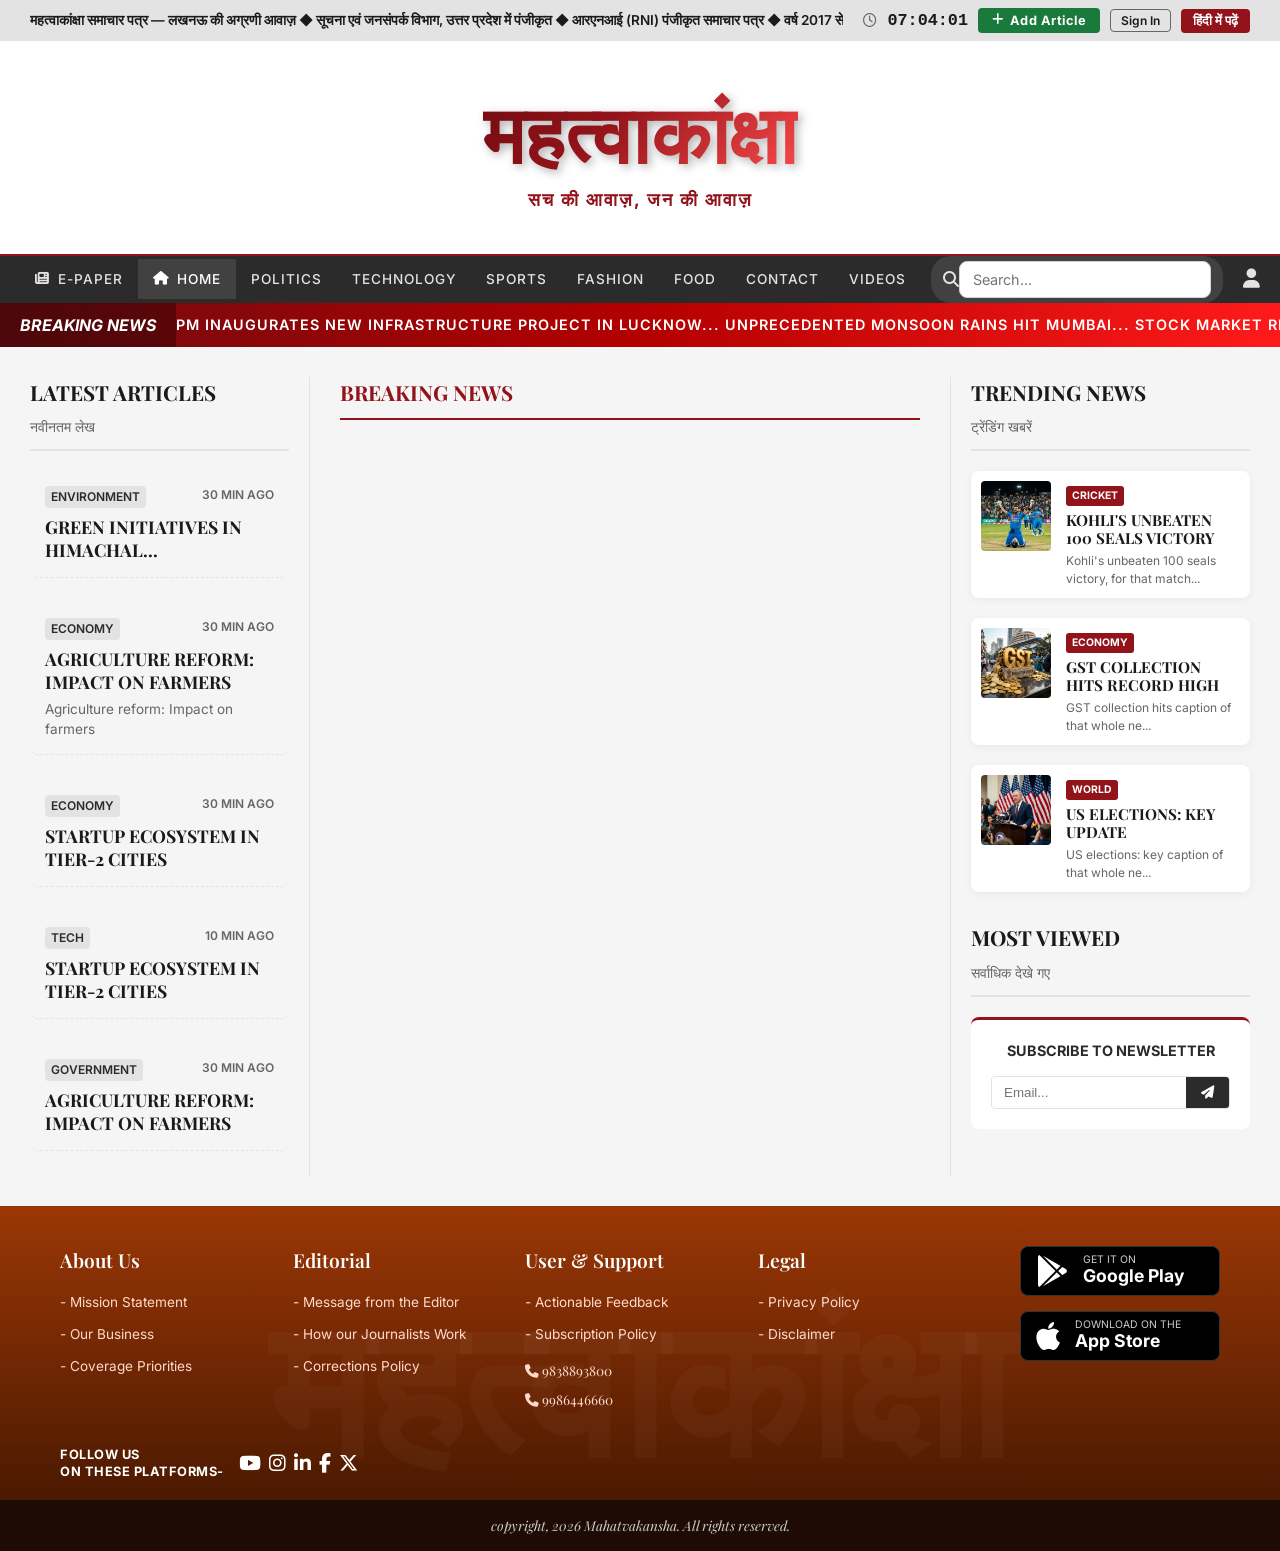
==== src/main/resources/static/index.html @ f80fe9c3 "article add" ====
<!DOCTYPE html>
<html lang="en">
<head>
    <meta charset="UTF-8">
    <meta name="viewport" content="width=device-width, initial-scale=1.0">
    <title>Mahatvakansha - India's Aspirations, Delivered</title>
    <link rel="preconnect" href="https://fonts.googleapis.com">
    <link rel="preconnect" href="https://fonts.gstatic.com" crossorigin>
    <link href="https://fonts.googleapis.com/css2?family=Inter:wght@400;500;600;700&family=Playfair+Display:wght@700;800;900&display=swap" rel="stylesheet">
    <link rel="stylesheet" href="https://cdnjs.cloudflare.com/ajax/libs/font-awesome/6.4.0/css/all.min.css">
    <link rel="stylesheet" href="css/style.css">

</head>

<body>
<div class="site-wrapper">

    <!-- TOP BAR -->
    <div class="top-bar">
        <div class="top-bar-scroll-container">
            <div class="top-bar-scroll-text">
                <span>महत्वाकांक्षा समाचार पत्र — लखनऊ की अग्रणी आवाज़ ◆ सूचना एवं जनसंपर्क विभाग, उत्तर प्रदेश में पंजीकृत ◆ आरएनआई (RNI) पंजीकृत समाचार पत्र ◆ वर्ष 2017 से लखनऊ की जनता की आवाज़ बनकर उभरा है महत्वाकांक्षा ◆ अब वेब पोर्टल और मोबाइल ऐप पर भी उपलब्ध — 24×7 ताज़ी खबरें ◆ अभिषेक कुमार — संपादक एवं संस्थापक ◆ लखनऊ का सर्वश्रेष्ठ समाचार पत्र — महत्वाकांक्षा ◆ </span>
                <span>महत्वाकांक्षा समाचार पत्र — लखनऊ की अग्रणी आवाज़ ◆ सूचना एवं जनसंपर्क विभाग, उत्तर प्रदेश में पंजीकृत ◆ आरएनआई (RNI) पंजीकृत समाचार पत्र ◆ वर्ष 2017 से लखनऊ की जनता की आवाज़ बनकर उभरा है महत्वाकांक्षा ◆ अब वेब पोर्टल और मोबाइल ऐप पर भी उपलब्ध — 24×7 ताज़ी खबरें ◆ अभिषेक कुमार — संपादक एवं संस्थापक ◆ लखनऊ का सर्वश्रेष्ठ समाचार पत्र — महत्वाकांक्षा ◆ </span>
            </div>
        </div>
        <div class="right-text">
            <i class="fa-regular fa-clock"></i>
            <span id="real-time" class="header-time"></span>
            <!-- ✅ ADD ARTICLE BUTTON -->
            <button class="add-article-btn" id="openAdminBtn">
                <i class="fa-solid fa-plus"></i> Add Article
            </button>
            <button id="auth-signin" class="nav-auth-btn">Sign In</button>
            <button id="auth-logout" class="nav-auth-btn" style="display:none;">Log Out</button>
            <button id="lang-toggle" class="lang-btn">हिंदी में पढ़ें</button>
        </div>
    </div>

    <!-- HEADER -->
    <header class="main-header">
        <h1 class="logo-text">महत्वाकांक्षा</h1>
        <p class="logo-tagline" data-en="The Voice of Truth, The Voice of the People" data-hi="सच की आवाज़, जन की आवाज़">सच की आवाज़, जन की आवाज़</p>
    </header>

    <!-- NAV -->
    <nav class="main-nav">
        <div class="nav-links">
            <a href="#" class="nav-item has-icon"><i class="fa-solid fa-newspaper"></i> <span>E-PAPER</span></a>
            <a href="#" class="nav-item active has-icon"><i class="fa-solid fa-house"></i> <span>HOME</span></a>
            <a href="#" class="nav-item">POLITICS</a>
            <a href="#" class="nav-item">TECHNOLOGY</a>
            <a href="#" class="nav-item">SPORTS</a>
            <a href="#" class="nav-item">FASHION</a>
            <a href="#" class="nav-item">FOOD</a>
            <a href="#" class="nav-item">CONTACT</a>
            <a href="#" class="nav-item">VIDEOS</a>
        </div>
        <div class="nav-right">
            <div class="search-box">
                <i class="fa-solid fa-magnifying-glass"></i>
                <input type="text" placeholder="Search...">
            </div>
            <div class="user-icon"><i class="fa-solid fa-user"></i></div>
        </div>
        <button class="mobile-menu-btn"><i class="fa-solid fa-bars"></i></button>
    </nav>

    <!-- BREAKING NEWS TICKER -->
    <div class="breaking-news-ticker">
        <div class="ticker-label">BREAKING NEWS</div>
        <div class="ticker-content">
            <div class="ticker-scroll">
                PM INAUGURATES NEW INFRASTRUCTURE PROJECT IN LUCKNOW... UNPRECEDENTED MONSOON RAINS HIT MUMBAI... STOCK MARKET REACHES ALL-TIME HIGH...
            </div>
        </div>
    </div>

    <!-- MAIN CONTENT GRID -->
    <main class="content-grid">

        <!-- LEFT: Latest Articles -->
        <aside class="left-col">
            <h2 class="section-title">LATEST ARTICLES<br><span class="hindi-subtitle">नवीनतम लेख</span></h2>
            <div id="article-list" class="article-list">
                <article class="list-item">
                    <div class="item-meta"><span class="category">Environment</span><span class="time">30 min ago</span></div>
                    <h3 class="item-title">GREEN INITIATIVES IN HIMACHAL...</h3>
                </article>
                <article class="list-item">
                    <div class="item-meta"><span class="category">Economy</span><span class="time">30 min ago</span></div>
                    <h3 class="item-title">AGRICULTURE REFORM: IMPACT ON FARMERS</h3>
                    <p class="item-excerpt">Agriculture reform: Impact on farmers</p>
                </article>
                <article class="list-item">
                    <div class="item-meta"><span class="category">Economy</span><span class="time">30 min ago</span></div>
                    <h3 class="item-title">STARTUP ECOSYSTEM IN TIER-2 CITIES</h3>
                </article>
                <article class="list-item">
                    <div class="item-meta"><span class="category">Tech</span><span class="time">10 min ago</span></div>
                    <h3 class="item-title">STARTUP ECOSYSTEM IN TIER-2 CITIES</h3>
                </article>
                <article class="list-item">
                    <div class="item-meta"><span class="category">Government</span><span class="time">30 min ago</span></div>
                    <h3 class="item-title">AGRICULTURE REFORM: IMPACT ON FARMERS</h3>
                </article>
            </div>
        </aside>

        <!-- CENTER: Featured News -->
        <section class="center-col">
            <h2 class="section-title text-maroon">BREAKING NEWS</h2>
            <div id="center-articles"></div>
        </section>

        <!-- RIGHT: Trending News -->
        <aside class="right-col">
            <h2 class="section-title">TRENDING NEWS<br><span class="hindi-subtitle">ट्रेंडिंग खबरें</span></h2>
            <div id="trending-list" class="card-list">
                <article class="news-card">
                    <img src="assets/images/cricket.png" alt="Cricket" class="card-img">
                    <div class="card-content">
                        <span class="category-badge maroon-bg">CRICKET</span>
                        <h3 class="card-title">KOHLI'S UNBEATEN 100 SEALS VICTORY</h3>
                        <p class="card-excerpt">Kohli's unbeaten 100 seals victory, for that match...</p>
                    </div>
                </article>
                <article class="news-card">
                    <img src="assets/images/gst.png" alt="GST" class="card-img">
                    <div class="card-content">
                        <span class="category-badge maroon-bg">ECONOMY</span>
                        <h3 class="card-title">GST COLLECTION HITS RECORD HIGH</h3>
                        <p class="card-excerpt">GST collection hits caption of that whole ne...</p>
                    </div>
                </article>
                <article class="news-card">
                    <img src="assets/images/politician.png" alt="US Elections" class="card-img">
                    <div class="card-content">
                        <span class="category-badge maroon-bg">WORLD</span>
                        <h3 class="card-title">US ELECTIONS: KEY UPDATE</h3>
                        <p class="card-excerpt">US elections: key caption of that whole ne...</p>
                    </div>
                </article>
            </div>
            <div class="most-viewed mt-4">
                <h2 class="section-title">MOST VIEWED<br><span class="hindi-subtitle">सर्वाधिक देखे गए</span></h2>
                <div class="newsletter-box">
                    <h4>SUBSCRIBE TO NEWSLETTER</h4>
                    <div class="newsletter-input">
                        <input type="email" placeholder="Email...">
                        <button><i class="fa-solid fa-paper-plane"></i></button>
                    </div>
                </div>
            </div>
        </aside>
    </main>
</div>

<!-- FOOTER -->
<footer class="site-footer">
    <div class="footer-watermark">महत्वाकांक्षा</div>
    <div class="footer-content-main">
        <div class="footer-grid">
            <div class="footer-col">
                <h4>About Us</h4>
                <ul class="footer-links-list">
                    <li><a href="#">- Mission Statement</a></li>
                    <li><a href="#">- Our Business</a></li>
                    <li><a href="#">- Coverage Priorities</a></li>
                </ul>
            </div>
            <div class="footer-col">
                <h4>Editorial</h4>
                <ul class="footer-links-list">
                    <li><a href="#">- Message from the Editor</a></li>
                    <li><a href="#">- How our Journalists Work</a></li>
                    <li><a href="#">- Corrections Policy</a></li>
                </ul>
            </div>
            <div class="footer-col">
                <h4>User & Support</h4>
                <ul class="footer-links-list">
                    <li><a href="#">- Actionable Feedback</a></li>
                    <li><a href="#">- Subscription Policy</a></li>
                    <li style="margin-top:15px;color:#ffdacc;font-size:0.85rem;"><i class="fa-solid fa-phone"></i> 9838893800</li>
                    <li style="color:#ffdacc;font-size:0.85rem;"><i class="fa-solid fa-phone"></i> 9986446660</li>
                </ul>
            </div>
            <div class="footer-col">
                <h4>Legal</h4>
                <ul class="footer-links-list">
                    <li><a href="#">- Privacy Policy</a></li>
                    <li><a href="#">- Disclaimer</a></li>
                </ul>
            </div>
        </div>
        <div class="footer-app-buttons">
            <a href="#" class="app-btn play-store">
                <i class="fa-brands fa-google-play"></i>
                <div class="app-btn-text"><span>GET IT ON</span><strong>Google Play</strong></div>
            </a>
            <a href="#" class="app-btn app-store">
                <i class="fa-brands fa-apple"></i>
                <div class="app-btn-text"><span>Download on the</span><strong>App Store</strong></div>
            </a>
        </div>
    </div>
    <div class="footer-bottom-social">
        <span class="social-text">FOLLOW US<br>ON THESE PLATFORMS-</span>
        <div class="social-icons-footer">
            <a href="#"><i class="fa-brands fa-youtube"></i></a>
            <a href="#"><i class="fa-brands fa-instagram"></i></a>
            <a href="#"><i class="fa-brands fa-linkedin-in"></i></a>
            <a href="#"><i class="fa-brands fa-facebook-f"></i></a>
            <a href="#"><i class="fa-brands fa-x-twitter"></i></a>
        </div>
    </div>
    <div class="footer-copyright"><p>copyright, 2026 Mahatvakansha. All rights reserved.</p></div>
</footer>


<!-- ============================================================
     ADMIN MODAL (Add Article Panel)
============================================================ -->
<div class="admin-overlay" id="adminOverlay">
    <div class="admin-modal">

        <!-- Admin Top Bar -->
        <div class="admin-topbar">
            <div class="admin-topbar-left">
                <h1 class="admin-logo-text">महत्वाकांक्षा</h1>
                <span class="admin-badge">ADD ARTICLE</span>
            </div>
            <div class="admin-topbar-right">
                <button class="close-admin-btn" id="closeAdminBtn">
                    <i class="fa-solid fa-xmark"></i> Close
                </button>
            </div>
        </div>

        <!-- Workspace: Form + Preview -->
        <div class="admin-workspace">

            <!-- LEFT: Form -->
            <div class="editor-pane">
                <h2><i class="fa-solid fa-pen-nib" style="color:var(--primary-color)"></i> Create Article</h2>

                <form id="articleForm">

                    <!-- Basic Info -->
                    <div class="form-section">
                        <h3><i class="fa-solid fa-heading"></i> Basic Info</h3>
                        <div class="form-group">
                            <label for="headline">Headline <span class="required">*</span></label>
                            <input id="headline" type="text" placeholder="e.g. HISTORIC LUNAR LANDING: INDIA MAKES HISTORY!" required>
                        </div>
                        <div class="form-group">
                            <label for="subHeadline">Sub Headline</label>
                            <input id="subHeadline" type="text" placeholder="Supporting headline...">
                        </div>
                        <div class="form-group">
                            <label for="shortDescription">Short Description <span class="hint">(2-3 line preview)</span></label>
                            <textarea id="shortDescription" rows="3" placeholder="Brief glimpse of the article..."></textarea>
                        </div>
                        <div class="form-group">
                            <label for="content">Full Content</label>
                            <textarea id="content" rows="7" placeholder="Write your full article here..."></textarea>
                        </div>
                    </div>

                    <!-- Category & Keywords -->
                    <div class="form-section">
                        <h3><i class="fa-solid fa-tags"></i> Category & Keywords</h3>
                        <div class="form-row">
                            <div class="form-group half">
                                <label for="category">Category <span class="required">*</span></label>
                                <select id="category">
                                    <option value="">Select Category</option>
                                    <option value="BREAKING_NEWS">🔴 Breaking News</option>
                                    <option value="POLITICS">🏛️ Politics</option>
                                    <option value="SPORTS">🏏 Sports</option>
                                    <option value="TECHNOLOGY">💻 Technology</option>
                                    <option value="ENTERTAINMENT">🎬 Entertainment</option>
                                    <option value="BUSINESS">💼 Business</option>
                                    <option value="HEALTH">🏥 Health</option>
                                    <option value="EDUCATION">📚 Education</option>
                                </select>
                            </div>
                            <div class="form-group half">
                                <label for="tags">Tags <span class="hint">(comma separated)</span></label>
                                <input id="tags" type="text" placeholder="AI, ML, India, Space">
                            </div>
                        </div>
                        <div class="form-group">
                            <label for="keyword">Keywords <span class="hint">(hold Ctrl/Cmd to select multiple)</span></label>
                            <select id="keyword" multiple>
                                <option>TECHNOLOGY</option>
                                <option>BUSINESS</option>
                                <option>EDUCATION</option>
                                <option>HEALTH</option>
                                <option>SCIENCE</option>
                                <option>POLITICS</option>
                                <option>SPORTS</option>
                                <option>ENTERTAINMENT</option>
                                <option>WORLD</option>
                                <option>INDIA</option>
                            </select>
                        </div>
                    </div>

                    <!-- Media -->
                    <div class="form-section">
                        <h3><i class="fa-solid fa-image"></i> Media</h3>
                        <div class="form-group">
                            <label>Featured Image</label>
                            <label class="upload-label">
                                <input type="file" id="imageFile" accept="image/*">
                                <i class="fa-solid fa-cloud-arrow-up"></i> Click to upload image
                            </label>
                        </div>
                        <div class="form-row">
                            <div class="form-group half">
                                <label for="imageCaption">Image Caption</label>
                                <input id="imageCaption" type="text" placeholder="Describe the image...">
                            </div>
                            <div class="form-group half">
                                <label for="videoUrl">Video URL <span class="hint">(YouTube link)</span></label>
                                <input id="videoUrl" type="text" placeholder="https://youtube.com/...">
                            </div>
                        </div>
                    </div>

                    <!-- Location & SEO -->
                    <div class="form-section">
                        <h3><i class="fa-solid fa-location-dot"></i> Location & SEO</h3>
                        <div class="form-row">
                            <div class="form-group half">
                                <label for="city">City</label>
                                <input id="city" type="text" placeholder="e.g. Lucknow">
                            </div>
                            <div class="form-group half">
                                <label for="stateCountry">State / Country</label>
                                <input id="stateCountry" type="text" placeholder="e.g. Uttar Pradesh">
                            </div>
                        </div>
                        <div class="form-row">
                            <div class="form-group half">
                                <label for="metaTitle">Meta Title</label>
                                <input id="metaTitle" type="text" placeholder="SEO title (under 60 chars)">
                            </div>
                            <div class="form-group half">
                                <label for="slug">URL Slug</label>
                                <input id="slug" type="text" placeholder="india-makes-history">
                            </div>
                        </div>
                        <div class="form-group">
                            <label for="metaDescription">Meta Description</label>
                            <textarea id="metaDescription" rows="2" placeholder="Click-worthy description under 160 chars..."></textarea>
                        </div>
                    </div>

                    <!-- Options -->
                    <div class="form-section">
                        <h3><i class="fa-solid fa-gear"></i> Options</h3>
                        <div class="toggle-row">
                            <label class="toggle-item">
                                <input type="checkbox" id="enableComments" checked>
                                <span>Enable Comments</span>
                            </label>
                            <label class="toggle-item">
                                <input type="checkbox" id="allowSocialSharing" checked>
                                <span>Allow Social Sharing</span>
                            </label>
                            <label class="toggle-item">
                                <input type="checkbox" id="showReadTime" checked>
                                <span>Show Read Time</span>
                            </label>
                        </div>
                    </div>

                    <!-- Status -->
                    <div id="statusBanner" class="status-banner"></div>

                    <!-- Actions -->
                    <div class="admin-actions">
                        <button type="button" class="btn-draft" id="saveDraftBtn">Save as Draft</button>
                        <button type="submit" class="btn-publish" id="publishBtn">
                            <i class="fa-solid fa-paper-plane"></i> Publish Article
                        </button>
                    </div>

                </form>
            </div>

            <!-- RIGHT: Live Preview -->
            <div class="preview-pane">
                <div class="preview-header">
                    <h3><i class="fa-solid fa-eye"></i> Live Preview</h3>
                </div>
                <div class="preview-scroll">
                    <div class="preview-card">
                        <img id="pImage" alt="Featured image">
                        <div class="preview-card-body">
                            <div class="p-category" id="pCategory">CATEGORY</div>
                            <h1 class="p-headline" id="pHeadline">Your headline will appear here...</h1>
                            <h4 class="p-sub" id="pSub"></h4>
                            <p class="p-location" id="pLocation"><i class="fa-solid fa-location-dot"></i> Location</p>
                            <p class="p-desc" id="pDesc">Short description preview...</p>
                            <div class="p-content" id="pContent"></div>
                            <div class="p-tags" id="pTags"></div>
                        </div>
                    </div>
                </div>
            </div>

        </div>
    </div>
</div>

<script src = "js/script.js"></script>

</body>
</html>
---- src/main/resources/static/css/style.css ----
/* ============================================================
          ROOT VARIABLES
       ============================================================ */
:root {
    --primary-color: #921319;
    --primary-dark: #6e0b10;
    --dark-grey: #2b2b2b;
    --mid-grey: #e3e3e3;
    --light-grey: #f5f5f5;
    --white: #ffffff;
    --text-main: #1a1a1a;
    --text-muted: #666666;
    --font-heading: 'Playfair Display', serif;
    --font-body: 'Inter', sans-serif;

    /* Admin */
    --admin-bg: #f8f9fa;
    --admin-card: #ffffff;
    --admin-border: #e9ecef;
    --admin-text: #343a40;
    --admin-muted: #6c757d;
    --admin-radius: 8px;
}

* { margin: 0; padding: 0; box-sizing: border-box; }

body {
    font-family: var(--font-body);
    background-color: var(--white);
    color: var(--text-main);
    line-height: 1.5;
}

a { text-decoration: none; color: inherit; transition: color 0.3s ease; }

/* ============================================================
   TOP BAR
============================================================ */
.top-bar {
    display: flex;
    align-items: center;
    justify-content: space-between;
    padding: 8px 30px;
    background-color: var(--mid-grey);
    font-size: 0.85rem;
    color: var(--text-muted);
    overflow: hidden;
}

.top-bar-scroll-container {
    flex-grow: 1;
    overflow: hidden;
    position: relative;
    white-space: nowrap;
    margin-right: 20px;
    display: flex;
}

.top-bar-scroll-text {
    display: flex;
    animation: topBarScroll 40s linear infinite;
}

.top-bar-scroll-text span {
    padding-right: 15px;
    font-weight: 600;
    color: var(--text-main);
}

@keyframes topBarScroll {
    0% { transform: translateX(0); }
    100% { transform: translateX(-50%); }
}

.right-text {
    flex-shrink: 0;
    display: flex;
    align-items: center;
    gap: 10px;
}

.lang-btn {
    background-color: var(--primary-color);
    color: var(--white);
    border: none;
    padding: 4px 12px;
    border-radius: 4px;
    font-size: 0.8rem;
    font-family: var(--font-body);
    font-weight: 600;
    cursor: pointer;
    transition: background-color 0.3s;
}
.lang-btn:hover { background-color: var(--primary-dark); }

/* ADD ARTICLE BUTTON */
.add-article-btn {
    background-color: #1a7a3c;
    color: var(--white);
    border: none;
    padding: 5px 14px;
    border-radius: 4px;
    font-size: 0.8rem;
    font-family: var(--font-body);
    font-weight: 700;
    cursor: pointer;
    display: flex;
    align-items: center;
    gap: 6px;
    transition: background-color 0.3s, transform 0.2s;
    letter-spacing: 0.5px;
}
.add-article-btn:hover { background-color: #145f2e; transform: scale(1.03); }

.nav-auth-btn {
    background: transparent;
    border: 1px solid var(--text-muted);
    color: var(--text-main);
    padding: 3px 10px;
    border-radius: 4px;
    font-size: 0.75rem;
    font-weight: 600;
    cursor: pointer;
    text-decoration: none;
    transition: all 0.2s;
    font-family: var(--font-body);
}
.nav-auth-btn:hover { background: var(--text-muted); color: var(--white); }

.header-time { font-family: monospace; font-weight: 600; font-size: 1.05rem; color: var(--text-main); }

/* ============================================================
   HEADER
============================================================ */
.main-header {
    display: flex;
    flex-direction: column;
    justify-content: center;
    align-items: center;
    padding: 30px 20px;
    position: relative;
    border-bottom: 2px solid var(--primary-color);
    z-index: 1;
}

.logo-text {
    font-family: var(--font-heading);
    font-size: 5rem;
    background: linear-gradient(135deg, var(--primary-dark) 0%, var(--primary-color) 40%, #ff4d4d 100%);
    -webkit-background-clip: text;
    background-clip: text;
    color: transparent;
    filter: drop-shadow(3px 3px 5px rgba(0,0,0,0.3));
    font-weight: 900;
    letter-spacing: 1px;
}

.logo-tagline {
    font-family: var(--font-body);
    font-size: 1.15rem;
    font-weight: 700;
    color: var(--primary-color);
    letter-spacing: 2px;
    text-transform: uppercase;
    margin-top: -5px;
    margin-bottom: 10px;
}

/* ============================================================
   NAV
============================================================ */
.main-nav {
    display: flex;
    justify-content: space-between;
    align-items: center;
    background-color: var(--dark-grey);
    color: var(--white);
    padding: 0 20px;
}

.nav-links { display: flex; }

.nav-item {
    display: flex;
    align-items: center;
    padding: 10px 15px;
    color: var(--mid-grey);
    font-weight: 500;
    font-size: 0.85rem;
    letter-spacing: 1px;
}
.nav-item.active, .nav-item:hover { color: var(--white); background-color: rgba(255,255,255,0.1); }
.nav-item i { margin-right: 8px; }

.nav-right { display: flex; align-items: center; gap: 20px; }

.search-box {
    display: flex;
    align-items: center;
    background-color: rgba(255,255,255,0.1);
    border-radius: 20px;
    padding: 5px 12px;
}
.search-box input { background: transparent; border: none; color: var(--white); padding: 5px; outline: none; }
.search-box i, .user-icon i { color: var(--mid-grey); cursor: pointer; }
.user-icon i { font-size: 1.2rem; }

.mobile-menu-btn { display: none; background: none; border: none; color: var(--white); font-size: 1.5rem; cursor: pointer; }

/* ============================================================
   BREAKING NEWS TICKER
============================================================ */
.breaking-news-ticker {
    display: flex;
    background: linear-gradient(90deg, #6e0b10 0%, #b30000 50%, #ff1a1a 100%);
    color: var(--white);
    align-items: center;
}
.ticker-label { background-color: rgba(0,0,0,0.3); padding: 10px 20px; font-weight: 700; font-style: italic; white-space: nowrap; }
.ticker-content { overflow: hidden; flex-grow: 1; position: relative; padding: 10px 0; }
.ticker-scroll { white-space: nowrap; animation: ticker 25s linear infinite; font-weight: 600; font-size: 0.9rem; letter-spacing: 1px; }
@keyframes ticker { 0% { transform: translateX(100%); } 100% { transform: translateX(-100%); } }

/* ============================================================
   CONTENT GRID
============================================================ */
.content-grid {
    display: grid;
    grid-template-columns: 280px 1fr 300px;
    gap: 30px;
    padding: 30px;
    background-color: var(--light-grey);
}

.section-title {
    font-family: var(--font-heading);
    font-size: 1.3rem;
    border-bottom: 2px solid var(--mid-grey);
    padding-bottom: 10px;
    margin-bottom: 20px;
}
.hindi-subtitle { font-family: var(--font-body); font-size: 0.9rem; font-weight: 400; color: var(--text-muted); }
.text-maroon { color: var(--primary-color); border-bottom-color: var(--primary-color); }

/* Left Column */
.left-col { border-right: 1px solid var(--mid-grey); padding-right: 20px; }

.list-item {
    margin-bottom: 25px;
    padding: 15px;
    border-bottom: 1px dashed var(--mid-grey);
    border-radius: 8px;
    transition: transform 0.2s, box-shadow 0.2s, background-color 0.2s;
}
.list-item:hover { transform: translateY(-3px); background-color: var(--white); box-shadow: 0 4px 15px rgba(0,0,0,0.06); border-bottom-color: transparent; }

.item-meta { display: flex; justify-content: space-between; font-size: 0.75rem; color: var(--text-muted); margin-bottom: 8px; text-transform: uppercase; font-weight: 600; }
.item-meta .category { background-color: var(--mid-grey); padding: 2px 6px; border-radius: 4px; color: var(--dark-grey); }

.item-title { font-family: var(--font-heading); font-size: 1.1rem; line-height: 1.3; cursor: pointer; transition: color 0.2s; }
.item-title:hover { color: var(--primary-color); }
.item-excerpt { font-size: 0.85rem; color: var(--text-muted); margin-top: 5px; }

/* Center Column */
.featured-article { position: relative; padding: 15px; border-radius: 12px; transition: box-shadow 0.3s, transform 0.3s; }
.featured-article:hover { box-shadow: 0 8px 30px rgba(0,0,0,0.08); transform: translateY(-3px); background-color: var(--white); }

.featured-image-container { position: relative; margin-bottom: 15px; overflow: hidden; border-radius: 8px; box-shadow: 0 4px 15px rgba(0,0,0,0.1); }
.featured-image { width: 100%; height: auto; display: block; transition: transform 0.5s; }
.featured-image-container:hover .featured-image { transform: scale(1.03); }
.image-caption { position: absolute; bottom: 0; left: 0; right: 0; background: rgba(0,0,0,0.7); color: var(--white); padding: 8px 15px; font-size: 0.8rem; text-transform: uppercase; letter-spacing: 1px; }

.mega-title { font-family: var(--font-heading); font-size: 3rem; line-height: 1.1; color: var(--primary-color); margin: 0 0 15px 0; text-transform: uppercase; }
.sub-title { font-family: var(--font-body); font-size: 1.1rem; font-weight: 600; color: var(--dark-grey); margin-bottom: 15px; text-transform: uppercase; }

.article-snippet { display: flex; gap: 15px; align-items: flex-start; margin-bottom: 25px; background-color: var(--white); padding: 15px; border-left: 4px solid var(--primary-color); border-radius: 0 4px 4px 0; }
.live-badge { background-color: var(--primary-color); color: var(--white); padding: 4px 8px; font-size: 0.8rem; font-weight: 700; border-radius: 4px; animation: flash 2s infinite; }
@keyframes flash { 0%,100% { opacity: 1; } 50% { opacity: 0.6; } }
.snippet-text { font-size: 1rem; color: var(--text-main); }

.action-buttons { display: flex; gap: 15px; }
.btn { padding: 8px 20px; font-family: var(--font-body); font-weight: 600; border-radius: 4px; cursor: pointer; transition: all 0.3s; text-transform: uppercase; font-size: 0.9rem; }
.btn-primary { background-color: var(--primary-color); color: var(--white); border: none; }
.btn-primary:hover { background-color: var(--primary-dark); }
.btn-outline { background-color: transparent; color: var(--primary-color); border: 2px solid var(--primary-color); }
.btn-outline:hover { background-color: var(--primary-color); color: var(--white); }

/* Right Column */
.right-col { padding-left: 20px; border-left: 1px solid var(--mid-grey); }
.news-card { display: flex; gap: 15px; margin-bottom: 20px; background: var(--white); padding: 10px; border-radius: 8px; box-shadow: 0 2px 8px rgba(0,0,0,0.05); transition: transform 0.2s, box-shadow 0.2s; cursor: pointer; }
.news-card:hover { transform: translateY(-3px); box-shadow: 0 5px 15px rgba(0,0,0,0.1); }
.card-img { width: 90px; height: 70px; object-fit: cover; border-radius: 4px; }
.card-content { flex-grow: 1; }
.category-badge { font-size: 0.65rem; padding: 2px 6px; border-radius: 3px; color: var(--white); font-weight: 700; text-transform: uppercase; margin-bottom: 5px; display: inline-block; }
.maroon-bg { background-color: var(--primary-color); }
.card-title { font-family: var(--font-heading); font-size: 0.95rem; line-height: 1.2; margin-bottom: 5px; }
.card-excerpt { font-size: 0.75rem; color: var(--text-muted); }
.mt-4 { margin-top: 30px; }

.newsletter-box { background-color: var(--white); padding: 20px; text-align: center; border-radius: 8px; border-top: 3px solid var(--primary-color); }
.newsletter-box h4 { margin-bottom: 15px; font-size: 0.9rem; color: var(--dark-grey); }
.newsletter-input { display: flex; border: 1px solid var(--mid-grey); border-radius: 4px; overflow: hidden; }
.newsletter-input input { flex-grow: 1; border: none; padding: 8px 12px; outline: none; }
.newsletter-input button { background: var(--dark-grey); color: var(--white); border: none; padding: 0 15px; cursor: pointer; }

/* ============================================================
   FOOTER
============================================================ */
.site-footer { background: linear-gradient(180deg, #9b3706 0%, #3d1400 100%); color: var(--white); padding: 40px 60px 0 60px; position: relative; overflow: hidden; font-family: var(--font-heading); }
.footer-watermark { position: absolute; top: 50%; left: 50%; transform: translate(-50%, -50%); font-size: 15vw; color: rgba(255,255,255,0.03); white-space: nowrap; z-index: 1; pointer-events: none; font-weight: 900; }
.footer-content-main { position: relative; z-index: 2; display: flex; justify-content: space-between; align-items: flex-start; margin-bottom: 30px; flex-wrap: wrap; gap: 30px; }
.footer-grid { display: grid; grid-template-columns: repeat(4, 1fr); gap: 30px; flex-grow: 1; max-width: 900px; }
.footer-col h4 { font-size: 1.2rem; margin-bottom: 15px; font-weight: 600; color: #fff; }
.footer-links-list { list-style: none; padding: 0; }
.footer-links-list li { margin-bottom: 8px; }
.footer-links-list a { font-size: 0.85rem; color: #ffdacc; transition: all 0.3s; font-family: var(--font-body); display: inline-block; }
.footer-links-list a:hover { color: var(--white); transform: translateX(6px); }
.footer-app-buttons { display: flex; flex-direction: column; gap: 15px; min-width: 200px; }
.app-btn { display: flex; align-items: center; background-color: #000; color: #fff; padding: 8px 15px; border-radius: 8px; text-decoration: none; transition: transform 0.2s; width: 200px; border: 1px solid #333; }
.app-btn:hover { transform: scale(1.03); background-color: #111; }
.app-btn i { font-size: 2rem; margin-right: 15px; }
.app-btn-text { display: flex; flex-direction: column; font-family: var(--font-body); }
.app-btn-text span { font-size: 0.65rem; line-height: 1; color: #ccc; text-transform: uppercase; }
.app-btn-text strong { font-size: 1.1rem; line-height: 1.2; font-family: var(--font-body); }
.footer-bottom-social { position: relative; z-index: 2; display: flex; align-items: center; gap: 15px; margin-bottom: 20px; }
.social-text { font-family: var(--font-body); font-size: 0.8rem; font-weight: 700; line-height: 1.3; letter-spacing: 0.5px; }
.social-icons-footer { display: flex; gap: 8px; }
.social-icons-footer a { color: var(--white); font-size: 1.2rem; display: flex; align-items: center; justify-content: center; transition: transform 0.3s, color 0.3s; }
.social-icons-footer a:hover { color: #ffbba1; transform: translateY(-2px); }
.footer-copyright { position: relative; z-index: 2; background-color: #1d0b04; text-align: center; padding: 15px 0; margin: 0 -60px; }
.footer-copyright p { font-size: 0.85rem; font-style: italic; color: #ccc; font-family: var(--font-heading); }

/* ============================================================
   ADMIN MODAL OVERLAY
============================================================ */
.admin-overlay {
    display: none;
    position: fixed;
    inset: 0;
    z-index: 9999;
    background: rgba(0,0,0,0.6);
    backdrop-filter: blur(4px);
    animation: fadeIn 0.25s ease;
}

.admin-overlay.open { display: flex; }

@keyframes fadeIn { from { opacity: 0; } to { opacity: 1; } }

.admin-modal {
    background: var(--admin-bg);
    width: 100%;
    height: 100%;
    display: flex;
    flex-direction: column;
    animation: slideUp 0.3s cubic-bezier(0.16,1,0.3,1);
}

@keyframes slideUp { from { transform: translateY(40px); opacity: 0; } to { transform: translateY(0); opacity: 1; } }

/* Admin Top Bar */
.admin-topbar {
    background: var(--admin-card);
    border-bottom: 1px solid var(--admin-border);
    padding: 14px 30px;
    display: flex;
    justify-content: space-between;
    align-items: center;
    box-shadow: 0 2px 10px rgba(0,0,0,0.05);
    flex-shrink: 0;
}

.admin-topbar-left { display: flex; align-items: center; gap: 12px; }
.admin-logo-text { font-family: var(--font-heading); color: var(--primary-color); font-size: 1.8rem; margin: 0; }
.admin-badge { background: var(--admin-text); color: white; font-size: 0.7rem; padding: 3px 8px; border-radius: 4px; font-weight: 700; letter-spacing: 1px; }

.admin-topbar-right { display: flex; align-items: center; gap: 15px; }
.close-admin-btn {
    background: transparent;
    border: 1px solid var(--admin-border);
    padding: 7px 16px;
    border-radius: 6px;
    font-size: 0.85rem;
    font-weight: 600;
    cursor: pointer;
    display: flex;
    align-items: center;
    gap: 6px;
    transition: all 0.2s;
    font-family: var(--font-body);
}
.close-admin-btn:hover { background: #fee2e2; border-color: #fca5a5; color: #dc2626; }

/* Admin Workspace */
.admin-workspace {
    display: flex;
    flex: 1;
    overflow: hidden;
}

/* Editor Pane */
.editor-pane {
    width: 55%;
    overflow-y: auto;
    padding: 25px 30px;
    background: var(--admin-bg);
}

.editor-pane h2 {
    font-family: var(--font-heading);
    font-size: 1.4rem;
    color: var(--admin-text);
    margin-bottom: 20px;
    display: flex;
    align-items: center;
    gap: 10px;
}

.form-section {
    background: var(--admin-card);
    border-radius: var(--admin-radius);
    padding: 22px;
    margin-bottom: 20px;
    border: 1px solid var(--admin-border);
    box-shadow: 0 2px 6px rgba(0,0,0,0.02);
}

.form-section h3 {
    margin: 0 0 16px 0;
    font-size: 1rem;
    color: var(--admin-text);
    display: flex;
    align-items: center;
    gap: 8px;
    border-bottom: 1px solid var(--admin-border);
    padding-bottom: 10px;
}
.form-section h3 i { color: var(--primary-color); }

.form-group { margin-bottom: 15px; display: flex; flex-direction: column; gap: 6px; }
.form-row { display: flex; gap: 16px; }
.half { flex: 1; }

label { font-size: 0.85rem; font-weight: 600; color: var(--admin-text); }
.hint { font-weight: 400; color: var(--admin-muted); font-size: 0.75rem; }
.required { color: red; }

input[type="text"],
input[type="url"],
select,
textarea {
    width: 100%;
    padding: 9px 13px;
    border: 1px solid #ced4da;
    border-radius: var(--admin-radius);
    font-family: var(--font-body);
    font-size: 0.9rem;
    transition: border-color 0.2s;
    background: #fff;
    color: var(--admin-text);
}

input:focus, textarea:focus, select:focus {
    outline: none;
    border-color: var(--primary-color);
    box-shadow: 0 0 0 3px rgba(146,19,25,0.1);
}

select[multiple] { height: 100px; }

/* Image upload */
.upload-label {
    display: flex;
    align-items: center;
    gap: 10px;
    border: 2px dashed #ced4da;
    padding: 16px 20px;
    border-radius: var(--admin-radius);
    cursor: pointer;
    transition: border-color 0.2s, background 0.2s;
    color: var(--admin-muted);
    font-size: 0.9rem;
    font-weight: 600;
}
.upload-label:hover { border-color: var(--primary-color); background: rgba(146,19,25,0.02); color: var(--primary-color); }
.upload-label input { display: none; }

/* Checkboxes / toggles */
.toggle-row { display: flex; gap: 20px; flex-wrap: wrap; margin-top: 4px; }
.toggle-item { display: flex; align-items: center; gap: 8px; font-size: 0.88rem; cursor: pointer; }
.toggle-item input { width: 16px; height: 16px; accent-color: var(--primary-color); cursor: pointer; }

/* Actions */
.admin-actions { display: flex; justify-content: flex-end; gap: 12px; margin-top: 10px; margin-bottom: 40px; }

.btn-draft {
    background: transparent;
    border: 1px solid var(--admin-border);
    padding: 10px 22px;
    border-radius: var(--admin-radius);
    color: var(--admin-text);
    font-weight: 600;
    font-size: 0.9rem;
    cursor: pointer;
    font-family: var(--font-body);
    transition: background 0.2s;
}
.btn-draft:hover { background: #e9ecef; }

.btn-publish {
    background: var(--primary-color);
    color: white;
    border: none;
    padding: 10px 26px;
    border-radius: var(--admin-radius);
    font-size: 1rem;
    font-weight: 700;
    cursor: pointer;
    display: flex;
    align-items: center;
    gap: 8px;
    transition: background 0.3s;
    font-family: var(--font-body);
}
.btn-publish:hover { background: var(--primary-dark); }
.btn-publish:disabled { background: #ccc; cursor: not-allowed; }

/* Status banner */
.status-banner {
    padding: 12px 18px;
    border-radius: var(--admin-radius);
    font-size: 0.9rem;
    font-weight: 600;
    display: none;
    align-items: center;
    gap: 10px;
    margin-top: 10px;
}
.status-banner.success { display: flex; background: #d1fae5; color: #065f46; border: 1px solid #a7f3d0; }
.status-banner.error   { display: flex; background: #fee2e2; color: #991b1b; border: 1px solid #fca5a5; }

/* Preview Pane */
.preview-pane {
    width: 45%;
    background: #e2e8f0;
    border-left: 1px solid #cbd5e1;
    display: flex;
    flex-direction: column;
    overflow: hidden;
}

.preview-header {
    padding: 14px 25px;
    background: #f1f5f9;
    border-bottom: 1px solid #cbd5e1;
    display: flex;
    justify-content: space-between;
    align-items: center;
    flex-shrink: 0;
}
.preview-header h3 { font-size: 0.95rem; color: var(--admin-text); display: flex; align-items: center; gap: 8px; }

.preview-scroll { flex: 1; overflow-y: auto; padding: 20px; }

.preview-card {
    background: white;
    border-radius: 10px;
    overflow: hidden;
    box-shadow: 0 10px 30px rgba(0,0,0,0.12);
    font-family: var(--font-body);
}

.preview-card img#pImage {
    width: 100%;
    max-height: 220px;
    object-fit: cover;
    display: none;
}

.preview-card-body { padding: 20px; }

.p-category {
    font-size: 0.7rem;
    font-weight: 700;
    text-transform: uppercase;
    background: var(--primary-color);
    color: white;
    padding: 3px 10px;
    border-radius: 3px;
    display: inline-block;
    margin-bottom: 10px;
    letter-spacing: 1px;
}

.p-headline { font-family: var(--font-heading); font-size: 1.6rem; color: var(--primary-color); line-height: 1.2; margin-bottom: 8px; }
.p-sub { font-size: 0.95rem; font-weight: 600; color: #444; margin-bottom: 12px; text-transform: uppercase; }
.p-location { font-size: 0.8rem; color: var(--admin-muted); margin-bottom: 12px; }
.p-desc { font-size: 0.9rem; color: #555; line-height: 1.6; border-left: 3px solid var(--primary-color); padding-left: 12px; margin-bottom: 12px; }
.p-content { font-size: 0.88rem; color: #333; line-height: 1.7; margin-bottom: 14px; }
.p-tags { display: flex; flex-wrap: wrap; gap: 6px; }
.p-tags span { background: #f1f5f9; color: #475569; font-size: 0.75rem; padding: 3px 10px; border-radius: 20px; font-weight: 600; }

/* ============================================================
   RESPONSIVE
============================================================ */
@media (max-width: 1024px) {
    .content-grid { grid-template-columns: 1fr 1fr; }
    .right-col { border-left: none; padding-left: 0; grid-column: 1 / -1; display: grid; grid-template-columns: 1fr 1fr; gap: 20px; }
    .right-col > h2 { grid-column: 1 / -1; }
    .admin-workspace { flex-direction: column; }
    .editor-pane, .preview-pane { width: 100%; }
    .preview-pane { height: 400px; }
}

@media (max-width: 768px) {
    .logo-text { font-size: 2.5rem; }
    .top-bar { flex-direction: column; gap: 10px; text-align: center; }
    .nav-links { display: none; flex-direction: column; position: absolute; top: 100%; left: 0; width: 100%; background: var(--dark-grey); z-index: 10; }
    .nav-links.active { display: flex; }
    .main-nav { position: relative; }
    .mobile-menu-btn { display: block; }
    .content-grid { grid-template-columns: 1fr; }
    .left-col { border-right: none; padding-right: 0; border-bottom: 1px solid var(--mid-grey); padding-bottom: 20px; }
    .right-col { grid-template-columns: 1fr; }
    .mega-title { font-size: 2rem; }
    .action-buttons { flex-direction: column; }
    .footer-grid { grid-template-columns: 1fr 1fr; }
    .footer-content-main { flex-direction: column; }
    .site-footer { padding: 40px 20px 0 20px; }
    .footer-copyright { margin: 0 -20px; }
    .form-row { flex-direction: column; }
}

.tags {
    margin-top: 10px;
    display: flex;
    flex-wrap: wrap;
    gap: 8px;
}

.tag {
    background: #f1f5f9;
    padding: 4px 10px;
    border-radius: 20px;
    font-size: 0.75rem;
    color: #333;
    text-decoration: none;
    font-weight: 600;
}

.tag:hover {
    background: var(--primary-color);
    color: #fff;
}
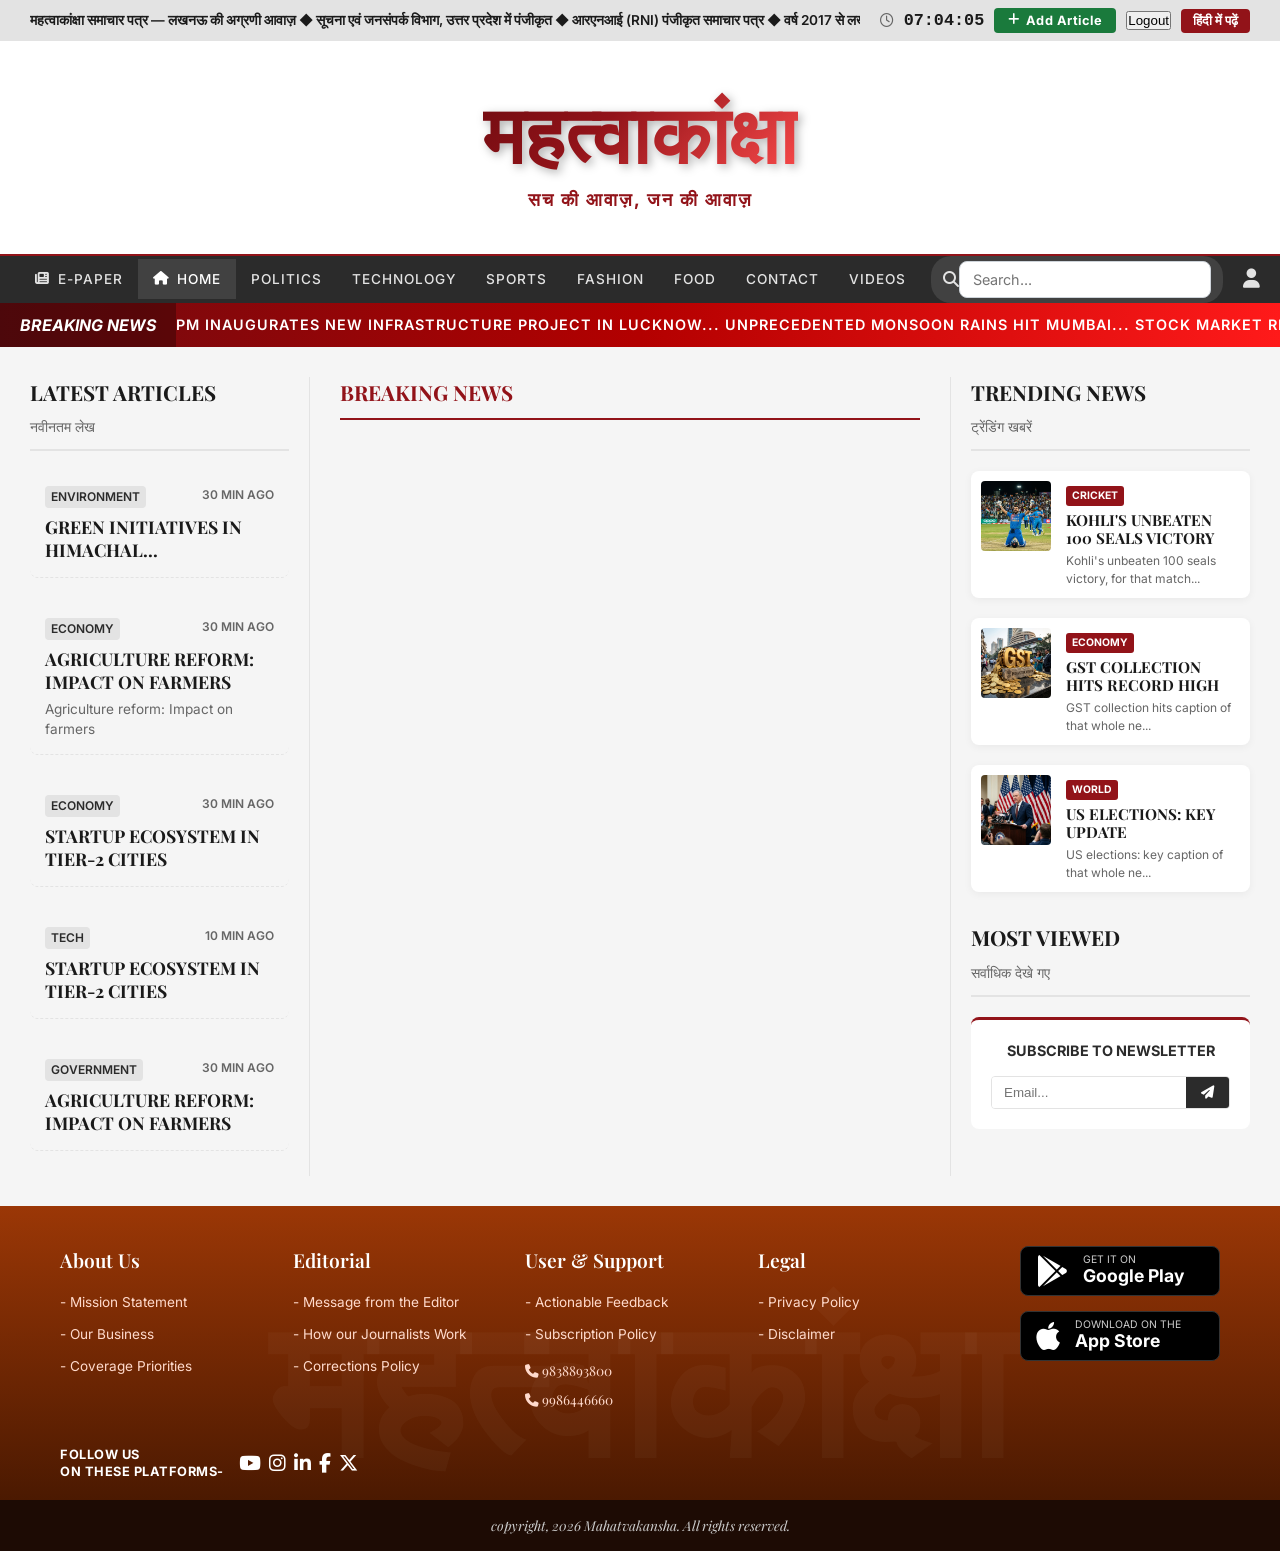
==== commit b8281e7e: "user create" ====
--- a/src/main/resources/static/index.html
+++ b/src/main/resources/static/index.html
@@ -30,8 +30,9 @@
             <button class="add-article-btn" id="openAdminBtn">
                 <i class="fa-solid fa-plus"></i> Add Article
             </button>
-            <button id="auth-signin" class="nav-auth-btn">Sign In</button>
-            <button id="auth-logout" class="nav-auth-btn" style="display:none;">Log Out</button>
+            <!-- <button id="auth-login" class="nav-auth-btn" onclick="openLoginForm()">Login</button> -->
+            <button id="auth-logout" class="nav-auth-btn" onclick="logout()">Logout</button>
+            
             <button id="lang-toggle" class="lang-btn">हिंदी में पढ़ें</button>
         </div>
     </div>
@@ -418,5 +419,6 @@
 
 <script src = "js/script.js"></script>
 
+
 </body>
 </html>
--- a/src/main/resources/static/css/style.css
+++ b/src/main/resources/static/css/style.css
@@ -91,6 +91,19 @@
     cursor: pointer;
     transition: background-color 0.3s;
 }
+.user-btn {
+    background-color: var(--primary-color);
+    color: var(--white);
+    border: none;
+    padding: 4px 12px;
+    border-radius: 4px;
+    font-size: 0.8rem;
+    font-family: var(--font-body);
+    font-weight: 600;
+    cursor: pointer;
+    transition: background-color 0.3s;
+}
+
 .lang-btn:hover { background-color: var(--primary-dark); }
 
 /* ADD ARTICLE BUTTON */
@@ -112,20 +125,6 @@
 }
 .add-article-btn:hover { background-color: #145f2e; transform: scale(1.03); }
 
-.nav-auth-btn {
-    background: transparent;
-    border: 1px solid var(--text-muted);
-    color: var(--text-main);
-    padding: 3px 10px;
-    border-radius: 4px;
-    font-size: 0.75rem;
-    font-weight: 600;
-    cursor: pointer;
-    text-decoration: none;
-    transition: all 0.2s;
-    font-family: var(--font-body);
-}
-.nav-auth-btn:hover { background: var(--text-muted); color: var(--white); }
 
 .header-time { font-family: monospace; font-weight: 600; font-size: 1.05rem; color: var(--text-main); }
 
@@ -191,7 +190,13 @@
 }
 .nav-item.active, .nav-item:hover { color: var(--white); background-color: rgba(255,255,255,0.1); }
 .nav-item i { margin-right: 8px; }
-
+nav-auth-btn{
+color: red;background-color: var(--primary-color);
+border: none;padding: 6px 16px;
+
+border-radius: 4px;font-size: 0.85rem;font-family: var(--font-body);
+font-weight: 600;cursor: pointer;transition: background-color 0.3s;
+}
 .nav-right { display: flex; align-items: center; gap: 20px; }
 
 .search-box {
